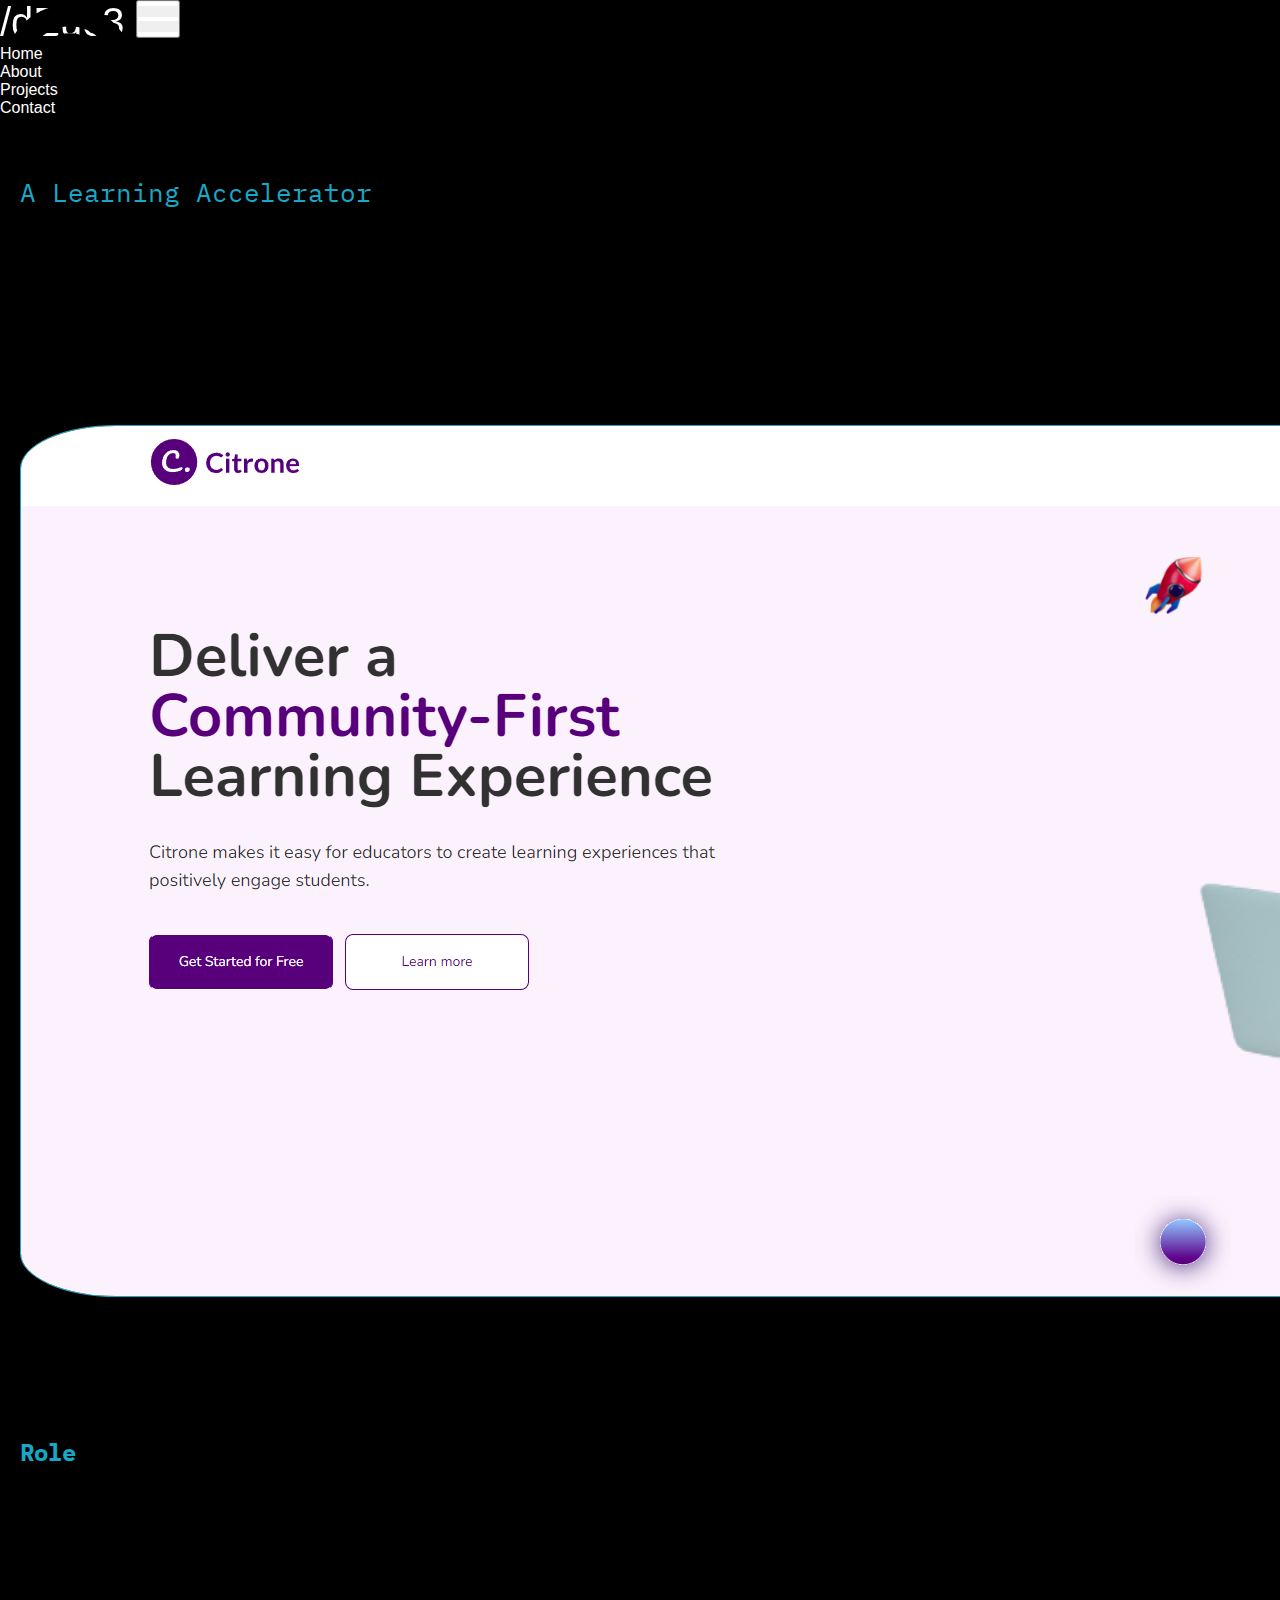
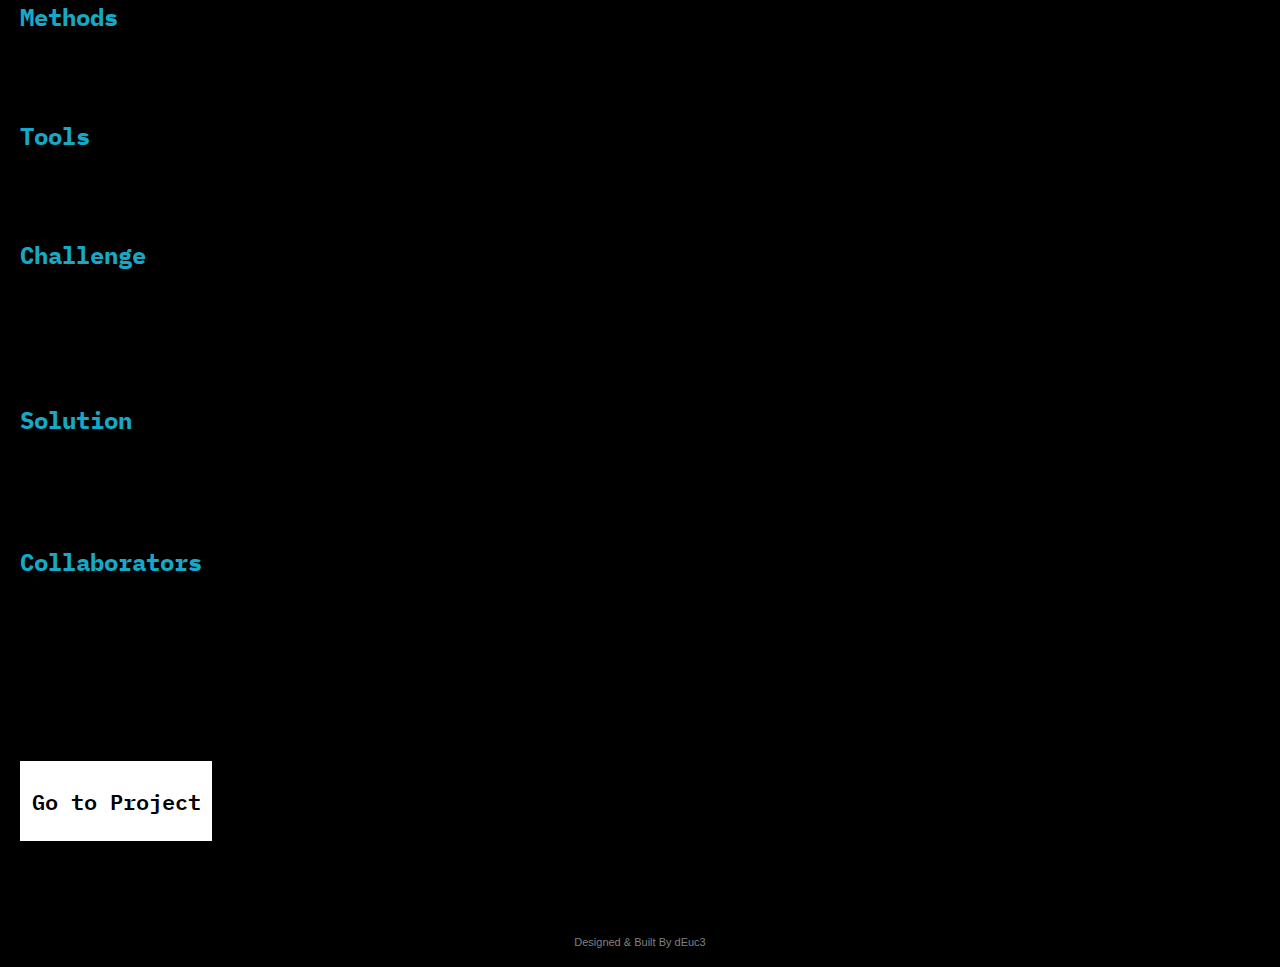
==== pages/citrone.html @ e975e11f "i have made chnages to this repository" ====
<!DOCTYPE html>
<html lang="en">

<head>
  <meta charset="UTF-8">
  <meta http-equiv="X-UA-Compatible" content="IE=edge">
  <meta name="viewport" content="width=device-width, initial-scale=1.0">
  <title>Citrone</title>
  <link rel="stylesheet" href="/pages/style2.css">
  <script defer src="https://cdn.jsdelivr.net/npm/bootstrap@5.2.3/dist/js/bootstrap.bundle.min.js"
    integrity="sha384-kenU1KFdBIe4zVF0s0G1M5b4hcpxyD9F7jL+jjXkk+Q2h455rYXK/7HAuoJl+0I4"
    crossorigin="anonymous"></script>
  <link href="https://cdn.jsdelivr.net/npm/bootstrap@5.2.3/dist/css/bootstrap.min.css" rel="stylesheet"
    integrity="sha384-rbsA2VBKQhggwzxH7pPCaAqO46MgnOM80zW1RWuH61DGLwZJEdK2Kadq2F9CUG65" crossorigin="anonymous">

<body>
  <header>
    <nav class="navbar navbar-expand-lg container " id="NavBar">
      <div class="container-fluid">
        <a class="navbar-brand" id="navbar-logo"
          href="https://www.youtube.com/watch?v=dQw4w9WgXcQ&pp=ygUjcmljayBhc3RsZXkgbmV2ZXIgZ29ubmEgZ2l2ZSB5b3UgdXA%3D"
          target="_blank"><span class="euce" style="color: transparent;">/dEuc3 </span></a>
        <button class="navbar-toggler" type="button" data-bs-toggle="collapse" data-bs-target="#navbarNavDropdown"
          aria-controls="navbarNavDropdown" aria-expanded="false" aria-label="Toggle navigation" id="navbar-toggler">
          <div id="menuToggle">
            <input id="checkbox" type="checkbox">
            <label class="toggle" for="checkbox">
              <div class="bar bar--top"></div>
              <div class="bar bar--middle"></div>
              <div class="bar bar--bottom"></div>
            </label>
          </div>
        </button>
        <div class="collapse navbar-collapse" id="navbarNavDropdown">
          <ul class="navbar-nav ms-auto">
            <li class="nav-item">
              <a class="nav-link" aria-current="page" href="/index.html">Home </a>
            </li>
            <li class="nav-item">
              <a class="nav-link" href="/index.html#about-container">About </a>
            </li>
            <li class="nav-item">
              <a class="nav-link" href="/index.html#projects">Projects </a>
            </li>
            <li class="nav-item">
              <a class="nav-link" href="/index.html#contacts">Contact </a>
            </li>
            <li class="nav-item dropdown text">
            </li>
          </ul>
        </div>
      </div>
    </nav>
  </header>
  <div id="container" class="container text-center">
    <div class="hero-header">
      <h1 class="text-white display-1">Citrone</h1>
      <p class="first-paragraph">A Learning Accelerator</p>
    </div>
    <p class="text-white paragraph">A learning accelerator application that delivers high quality community-first
      learning experience. </p>
    <div class="image-container">
      <img src="/assets/citrone-banner-1.png" class="image-fluid container project-image" alt="" srcset="">
    </div>
    <p class="paragraph text-white text-start">Citrone is a powerful learning accelerator app designed to help users
      rapidly acquire new skills and knowledge, unlocking their full potential. </p>
    <div class="description-container container ">
      <div class="description-block">
        <h2 class="text-start">Role</h2>
        <p class="text-white paragraph text-start">
          As a developer on the Citrone app, I played a key role in creating the live-session feature,
          which allows students to watch educational videos and other multimedia content to enhance their learning
          experience.
        </p>
      </div>

      <div class="description-block">
        <h2 class="text-start">Methods</h2>
        <p class="text-white paragraph text-start">
          Functional Programming, System Design,
          Information Architecture,Testing.
        </p>
      </div>

      <div class="description-block">
        <h2 class="text-start">Tools</h2>
        <p class="text-white paragraph text-start">
          ReactJs, Tailwind, Figma, NodeJs, Visual Studio, Vercel, Git.
        </p>
      </div>

      <div class="description-block">
        <h2 class="text-start">Challenge</h2>
        <p class="text-white paragraph text-start">
          Citrone, is a valuable addition to my portfolio as it showcases my ability to develop innovative and
          user-friendly solutions that can help individuals improve their knowledge and skills in an efficient and
          engaging way.
        </p>
      </div>

      <div class="description-block">
        <h2 class="text-start">Solution</h2>
        <p class="text-white paragraph text-start">
          We addressed low user engagement by implementing gamification features and personalized progress tracking,
          resulting in a more engaging and effective learning experience.
        </p>
      </div>

      <div class="description-block">
        <h2 class="text-start">Collaborators</h2>
        <p class="text-white paragraph text-start">
          Onyekwelu Jesse, Oyindamola Ogunkunle, Francis Chioma
        </p>
      </div>
    </div>
    <div class="button-container">
      <a href="https://citrone-redesign-crater.vercel.app/" target="_blank"> <button class="btn">Go to
          Project</button></a>
    </div>

  </div>
  <footer class="container hidden footer-2"> <span>Designed & Built By dEuc3</span> </footer>

</body>

</html>
---- pages/style2.css ----
@import url('https://fonts.googleapis.com/css2?family=Poppins:wght@100;200;300;400;500;600;700;800;900&display=swap');
@import url('https://fonts.googleapis.com/css2?family=IBM+Plex+Mono:wght@100;200;300;400;500;600;700&display=swap');






:root {
  --blue: #16a9c7;
  --grey: #1A1A1A;
  --black: black;
  --paragraph-size: 26px;
  --paragraph-size-small-screen: 16px;
  --heading-size: 4rem;
  --poppings: 'Poppings', sans-serif;
  --mono: 'IBM Plex Mono', sans-serif;
  --margin-bottom-header: 6rem;
  --margin-bottom-header-small-screen: 3.5rem;
  --lineheight: 1.4;
  --margin-bottom-nav: 15rem;
  --margin-bottom-nav-small-screen: 5rem;
  --navbar-font-size-small-screen: 29px;
  --image-margin-top: 6rem;
  --image-margin-bottom: 3rem;
}


* {
  padding: 0;
  margin: 0;
  box-sizing: border-box;
}

#container {
  padding: 20px;
}

body {
  background-color: var(--black) !important;
  font-family: var(--poppings);
}

.first-paragraph {
  color: var(--blue);
  font-family: var(--mono);
  font-size: var(--paragraph-size);
  line-height: var(--lineheight);
}

.paragraph {
  --paragraph-size: 20px;
  font-size: var(--paragraph-size);
}

.hero-header {
  padding-bottom: var(--margin-bottom-header);
}


/* description */

.description-container {
  margin-top: 4rem;
  max-width: 900px !important;
}

.description-block {
  margin-bottom: 4rem;
}

h2 {
  color: var(--blue);
  font-family: var(--mono);
}

/* description */


/* button */
.btn {
  background-color: white !important;
  outline: 0;
  border: none;
  color: black;
  font-family: var(--mono);
  font-weight: 600 !important;
  font-size: 1.4rem !important;
  height: 5rem;
  width: 12rem;
  margin-top: var(--image-margin-top);
  margin-bottom: var(--margin-bottom-header-small-screen);
}

.btn:hover {
  opacity: 0.8;
}

a {
  text-decoration: none !important;
}

/* button */

/* image */
.project-image {
  border: 1px solid var(--blue);
  border-radius: 5%;
  margin-top: var(--image-margin-top);
  margin-bottom: var(--image-margin-bottom);
}



/* image */

/* .navbar */
/* navbar toggler */
#checkbox {
  display: none;
}

.toggle {
  position: relative;
  width: 40px;
  cursor: pointer;
  margin: auto;
  display: block;
  height: calc(4px * 3 + 11px * 2);
}

.bar {
  position: absolute;
  left: 0;
  right: 0;
  height: 4px;
  background: white;
  color: inherit;
  opacity: 1;
  transition: none 0.35s cubic-bezier(.5, -0.35, .35, 1.5) 0s;
}

/***** Collapse Animation *****/

.bar--top {
  bottom: calc(50% + 11px + 4px/ 2);
  transition-property: bottom, margin, transform;
  transition-delay: calc(0s + 0.35s), 0s, 0s;
}

.bar--middle {
  top: calc(50% - 4px/ 2);
  transition-property: top, opacity;
  transition-duration: 0.35s, 0s;
  transition-delay: calc(0s + 0.35s * 1.3), calc(0s + 0.35s * 1.3);
}

.bar--bottom {
  top: calc(50% + 11px + 4px/ 2);
  transition-property: top, transform;
  transition-delay: 0s;
}

#checkbox:checked+.toggle .bar--top {
  bottom: calc(50% - 11px - 4px);
  margin-bottom: calc(11px + 4px/ 2);
  transform: rotate(45deg);
  transition-delay: calc(0s + 0.35s * .3), calc(0s + 0.35s * 1.3), calc(0s + 0.35s * 1.3);
}

#checkbox:checked+.toggle .bar--middle {
  top: calc(50% + 11px);
  opacity: 0;
  transition-duration: 0.35s, 0s;
  transition-delay: 0s, calc(0s + 0.35s);
}

#checkbox:checked+.toggle .bar--bottom {
  top: calc(50% - 4px/ 2);
  transform: rotate(-45deg);
  transition-delay: calc(0s + 0.35s * 1.3), calc(0s + 0.35s * 1.3);
}

/* navbar toggler */



.navbar {
  background-color: var(--black);
}

#navbar-toggler {
  padding: 0px;
}

#navbar-logo {
  font-size: 40px;
  color: white;
}


#navbar-logo:hover {
  background-image: url('/assets/mask-image.gif');
  background-size: cover;
  background-clip: text;
  -webkit-background-clip: text;
  color: transparent;
}




.navbar-nav .nav-item:not(:last-child) {
  margin-right: 3rem;
}

.nav-item .nav-link {
  color: white;
}

.navbar-nav .nav-link:hover {
  color: white;
}

.nav-link {
  position: relative;
}

.nav-link:before {
  content: '';
  width: 0%;
  background-color: var(--blue);
  height: 1px;
  position: absolute;
  left: 0;
  bottom: 0;
  transition: width 250ms ease-in-out;
}

.nav-link:hover::before {
  width: 100%;
}

/* .navbar */

/* footer css */
footer span {
  color: grey;
  font-size: 11px;
}

.footer-1 {
  background-color: black;
  padding: 20px;
}

.footer-2 {
  background-color: black;
  margin: none;
  height: 50px;
  display: flex;
  justify-content: center;
  align-items: center;
}

footer lord-icon {
  position: relative;
  top: 6px;
  left: -11px
}

#footer-links {
  color: white;
  font-size: 16px;
  position: relative;
}


#footer-links::before {
  content: '';
  width: 0%;
  background-color: var(--blue);
  height: 1px;
  position: absolute;
  left: 0;
  bottom: 0;
  transition: all 250ms ease-in-out;
}

#footer-links:hover::before {
  width: 100%;
}

li {
  list-style: none;
}

/* footer css */


/* media query */

@media screen and (max-width: 786px) {
  #navbar-logo {
    font-size: var(--navbar-font-size-small-screen);
    font-weight: 800;
    color: #E9F8F9;
    font-family: var(--mono)
  }

  .navbar {
    margin-bottom: var(--margin-bottom-nav-small-screen);
  }


  .hero-header {
    padding-bottom: var(--margin-bottom-header-small-screen);
  }


  .paragraph {
    font-size: var(--paragraph-size-small-screen);
  }



}


@media screen and (max-width: 992px) {
  #NavBar {
    border-bottom: 1px solid white;
    border-image-source: radial-gradient(circle farthest-corner at center center, #FFFFFF 0%, #111111 100%);
    border-image-slice: 1;

  }

  .nav-item {
    margin-right: 0px !important;
  }

  .nav-link:hover::before {
    width: 0%;
  }

  .nav-link:hover {
    opacity: 0.6;
  }

  #navbarNavDropdown {
    text-align: center;
  }
}

/* media query */
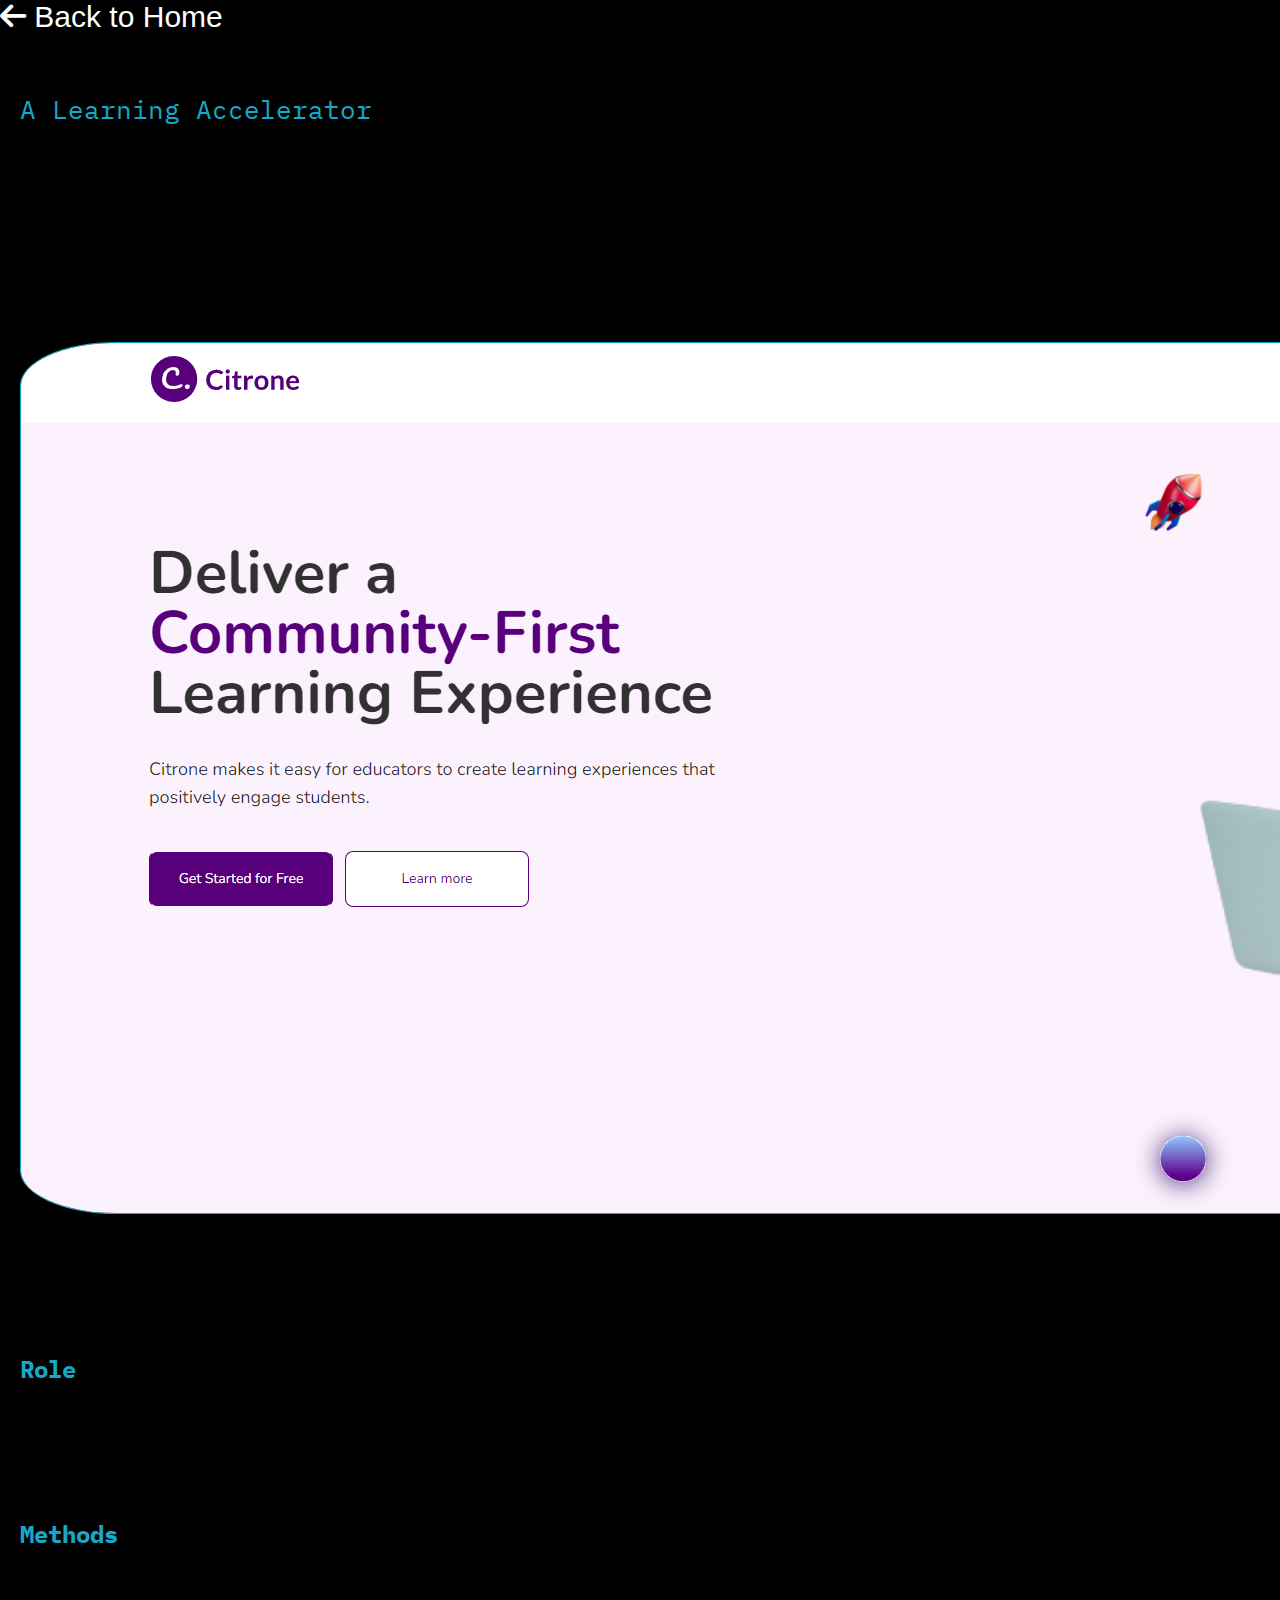
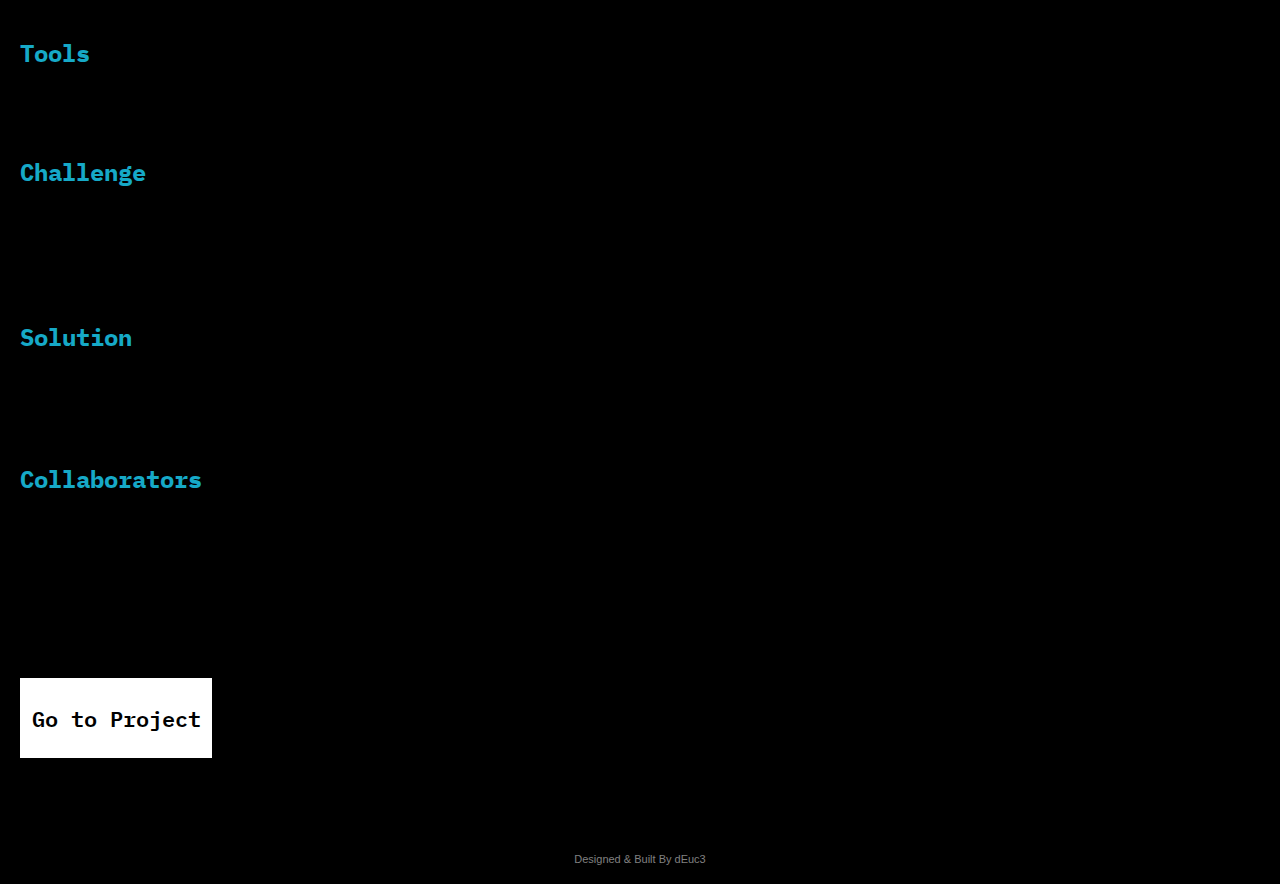
==== commit 89e74d46: "i have made chnages to this repository" ====
--- a/pages/citrone.html
+++ b/pages/citrone.html
@@ -12,44 +12,13 @@
     crossorigin="anonymous"></script>
   <link href="https://cdn.jsdelivr.net/npm/bootstrap@5.2.3/dist/css/bootstrap.min.css" rel="stylesheet"
     integrity="sha384-rbsA2VBKQhggwzxH7pPCaAqO46MgnOM80zW1RWuH61DGLwZJEdK2Kadq2F9CUG65" crossorigin="anonymous">
+    <link rel="stylesheet" href="https://cdnjs.cloudflare.com/ajax/libs/font-awesome/6.4.0/css/all.min.css">
+
 
 <body>
   <header>
-    <nav class="navbar navbar-expand-lg container " id="NavBar">
-      <div class="container-fluid">
-        <a class="navbar-brand" id="navbar-logo"
-          href="https://www.youtube.com/watch?v=dQw4w9WgXcQ&pp=ygUjcmljayBhc3RsZXkgbmV2ZXIgZ29ubmEgZ2l2ZSB5b3UgdXA%3D"
-          target="_blank"><span class="euce" style="color: transparent;">/dEuc3 </span></a>
-        <button class="navbar-toggler" type="button" data-bs-toggle="collapse" data-bs-target="#navbarNavDropdown"
-          aria-controls="navbarNavDropdown" aria-expanded="false" aria-label="Toggle navigation" id="navbar-toggler">
-          <div id="menuToggle">
-            <input id="checkbox" type="checkbox">
-            <label class="toggle" for="checkbox">
-              <div class="bar bar--top"></div>
-              <div class="bar bar--middle"></div>
-              <div class="bar bar--bottom"></div>
-            </label>
-          </div>
-        </button>
-        <div class="collapse navbar-collapse" id="navbarNavDropdown">
-          <ul class="navbar-nav ms-auto">
-            <li class="nav-item">
-              <a class="nav-link" aria-current="page" href="/index.html">Home </a>
-            </li>
-            <li class="nav-item">
-              <a class="nav-link" href="/index.html#about-container">About </a>
-            </li>
-            <li class="nav-item">
-              <a class="nav-link" href="/index.html#projects">Projects </a>
-            </li>
-            <li class="nav-item">
-              <a class="nav-link" href="/index.html#contacts">Contact </a>
-            </li>
-            <li class="nav-item dropdown text">
-            </li>
-          </ul>
-        </div>
-      </div>
+    <nav class="navbar  container " id="NavBar">
+      <a class="go-back" href="/index.html"> <i class="fa-arrow-left fa"></i> Back to Home</a>
     </nav>
   </header>
   <div id="container" class="container text-center">
--- a/pages/style2.css
+++ b/pages/style2.css
@@ -114,134 +114,20 @@
 
 /* image */
 
-/* .navbar */
-/* navbar toggler */
-#checkbox {
-  display: none;
-}
-
-.toggle {
-  position: relative;
-  width: 40px;
+
+/* navbar css */
+
+
+.go-back{
+  color: white;
   cursor: pointer;
-  margin: auto;
-  display: block;
-  height: calc(4px * 3 + 11px * 2);
-}
-
-.bar {
-  position: absolute;
-  left: 0;
-  right: 0;
-  height: 4px;
-  background: white;
-  color: inherit;
-  opacity: 1;
-  transition: none 0.35s cubic-bezier(.5, -0.35, .35, 1.5) 0s;
-}
-
-/***** Collapse Animation *****/
-
-.bar--top {
-  bottom: calc(50% + 11px + 4px/ 2);
-  transition-property: bottom, margin, transform;
-  transition-delay: calc(0s + 0.35s), 0s, 0s;
-}
-
-.bar--middle {
-  top: calc(50% - 4px/ 2);
-  transition-property: top, opacity;
-  transition-duration: 0.35s, 0s;
-  transition-delay: calc(0s + 0.35s * 1.3), calc(0s + 0.35s * 1.3);
-}
-
-.bar--bottom {
-  top: calc(50% + 11px + 4px/ 2);
-  transition-property: top, transform;
-  transition-delay: 0s;
-}
-
-#checkbox:checked+.toggle .bar--top {
-  bottom: calc(50% - 11px - 4px);
-  margin-bottom: calc(11px + 4px/ 2);
-  transform: rotate(45deg);
-  transition-delay: calc(0s + 0.35s * .3), calc(0s + 0.35s * 1.3), calc(0s + 0.35s * 1.3);
-}
-
-#checkbox:checked+.toggle .bar--middle {
-  top: calc(50% + 11px);
-  opacity: 0;
-  transition-duration: 0.35s, 0s;
-  transition-delay: 0s, calc(0s + 0.35s);
-}
-
-#checkbox:checked+.toggle .bar--bottom {
-  top: calc(50% - 4px/ 2);
-  transform: rotate(-45deg);
-  transition-delay: calc(0s + 0.35s * 1.3), calc(0s + 0.35s * 1.3);
-}
-
-/* navbar toggler */
-
-
-
-.navbar {
-  background-color: var(--black);
-}
-
-#navbar-toggler {
-  padding: 0px;
-}
-
-#navbar-logo {
-  font-size: 40px;
+  font-size: 30px;
+}
+
+.go-back:hover{
   color: white;
-}
-
-
-#navbar-logo:hover {
-  background-image: url('/assets/mask-image.gif');
-  background-size: cover;
-  background-clip: text;
-  -webkit-background-clip: text;
-  color: transparent;
-}
-
-
-
-
-.navbar-nav .nav-item:not(:last-child) {
-  margin-right: 3rem;
-}
-
-.nav-item .nav-link {
-  color: white;
-}
-
-.navbar-nav .nav-link:hover {
-  color: white;
-}
-
-.nav-link {
-  position: relative;
-}
-
-.nav-link:before {
-  content: '';
-  width: 0%;
-  background-color: var(--blue);
-  height: 1px;
-  position: absolute;
-  left: 0;
-  bottom: 0;
-  transition: width 250ms ease-in-out;
-}
-
-.nav-link:hover::before {
-  width: 100%;
-}
-
-/* .navbar */
+} 
+
 
 /* footer css */
 footer span {
@@ -301,16 +187,6 @@
 /* media query */
 
 @media screen and (max-width: 786px) {
-  #navbar-logo {
-    font-size: var(--navbar-font-size-small-screen);
-    font-weight: 800;
-    color: #E9F8F9;
-    font-family: var(--mono)
-  }
-
-  .navbar {
-    margin-bottom: var(--margin-bottom-nav-small-screen);
-  }
 
 
   .hero-header {
@@ -328,28 +204,6 @@
 
 
 @media screen and (max-width: 992px) {
-  #NavBar {
-    border-bottom: 1px solid white;
-    border-image-source: radial-gradient(circle farthest-corner at center center, #FFFFFF 0%, #111111 100%);
-    border-image-slice: 1;
-
-  }
-
-  .nav-item {
-    margin-right: 0px !important;
-  }
-
-  .nav-link:hover::before {
-    width: 0%;
-  }
-
-  .nav-link:hover {
-    opacity: 0.6;
-  }
-
-  #navbarNavDropdown {
-    text-align: center;
-  }
 }
 
 /* media query */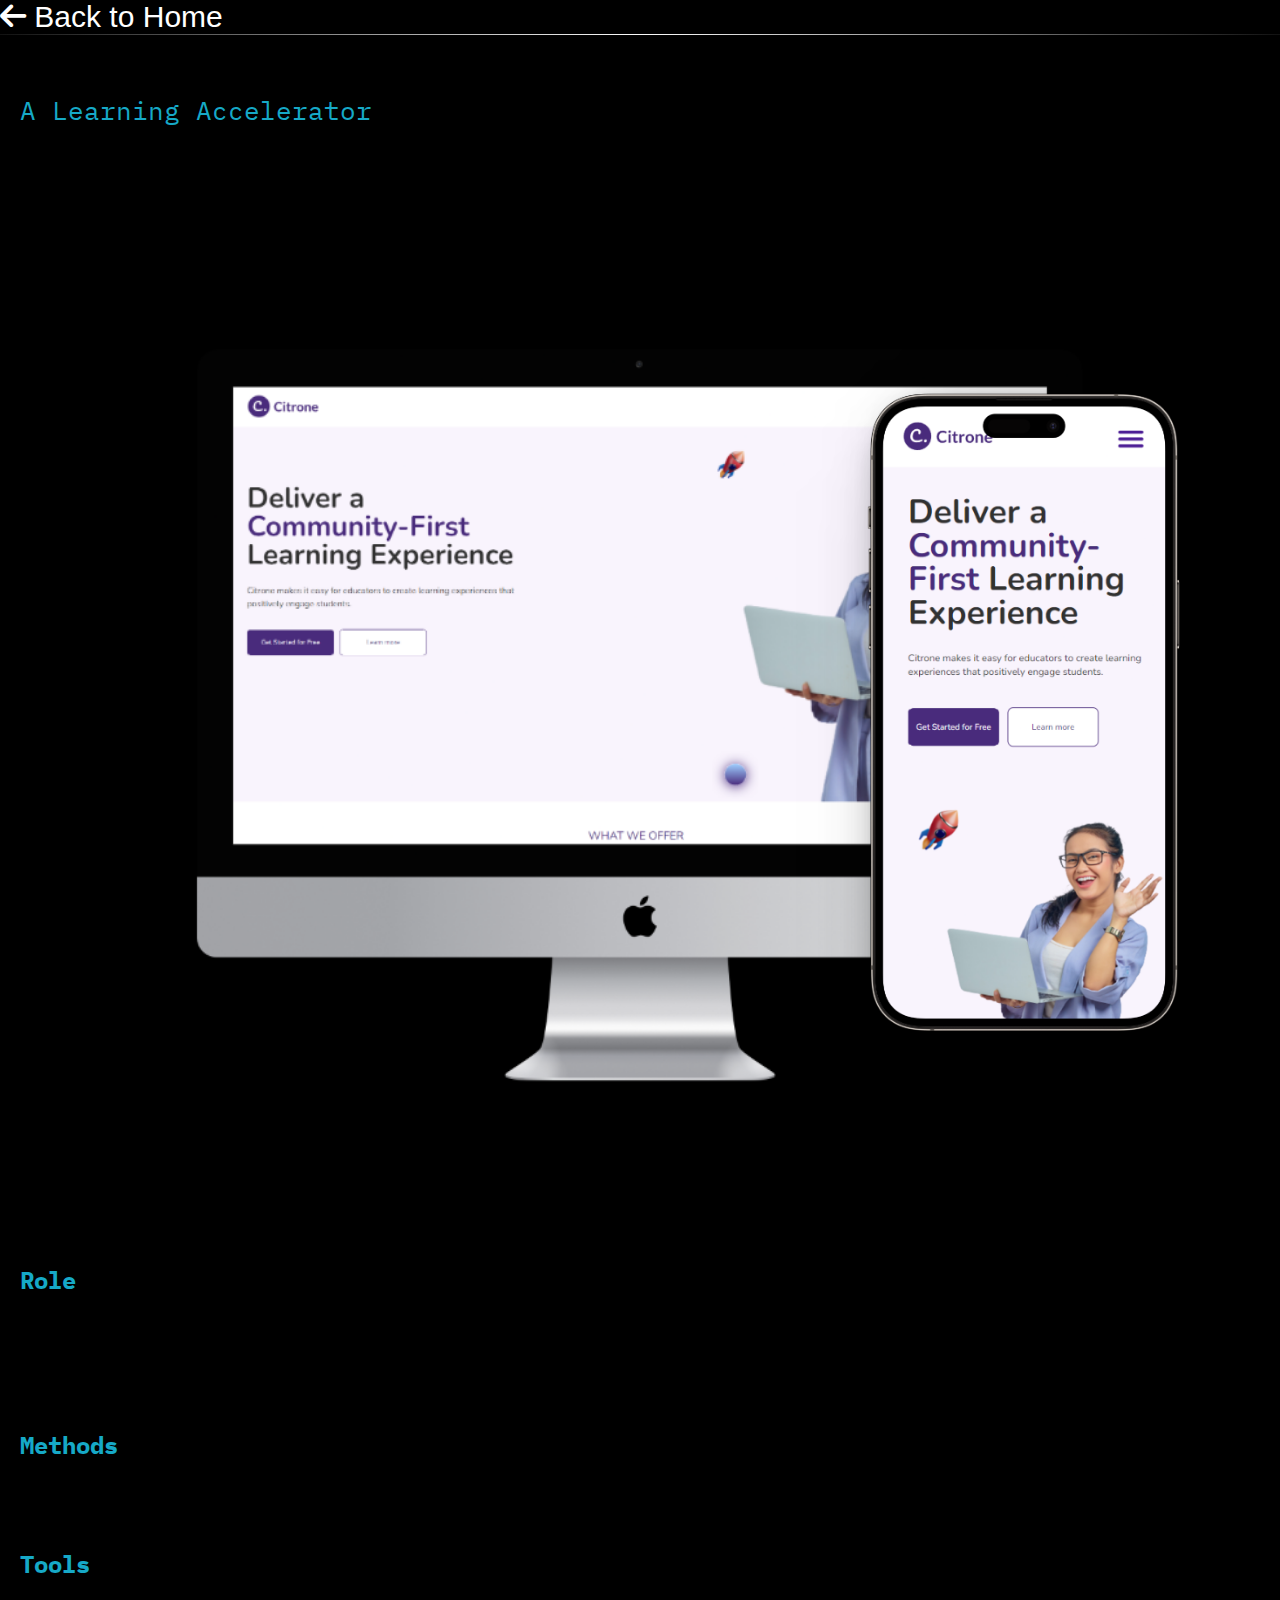
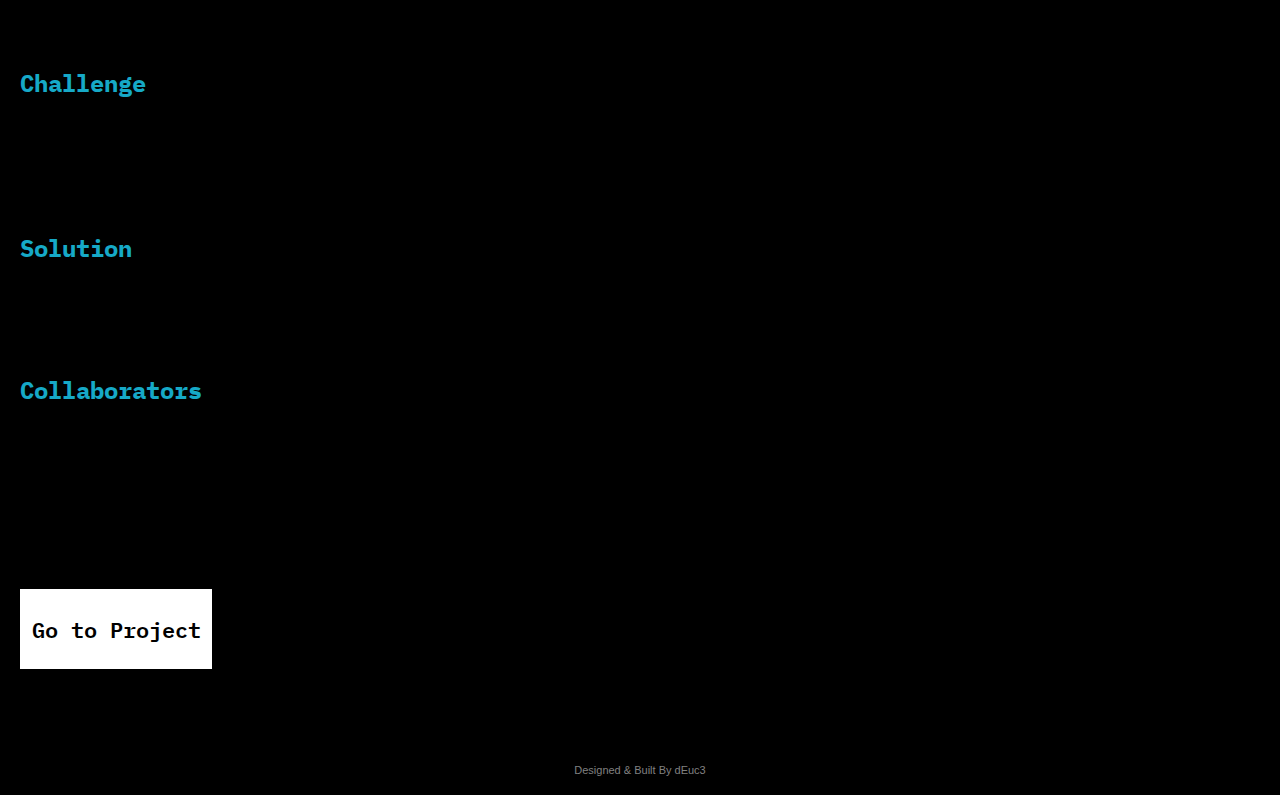
==== commit aaab18db: "i made chnages to navigation and project section" ====
--- a/pages/citrone.html
+++ b/pages/citrone.html
@@ -29,7 +29,10 @@
     <p class="text-white paragraph">A learning accelerator application that delivers high quality community-first
       learning experience. </p>
     <div class="image-container">
-      <img src="/assets/citrone-banner-1.png" class="image-fluid container project-image" alt="" srcset="">
+      <div class="mock-up">
+        <img src="/assets/mock-ups/citrone-mock-up.png" alt="">
+        <img src="/assets/mock-ups/citrone-mock-up-mobile.png" alt="">
+      </div>
     </div>
     <p class="paragraph text-white text-start">Citrone is a powerful learning accelerator app designed to help users
       rapidly acquire new skills and knowledge, unlocking their full potential. </p>
--- a/pages/style2.css
+++ b/pages/style2.css
@@ -103,11 +103,27 @@
 /* button */
 
 /* image */
-.project-image {
-  border: 1px solid var(--blue);
-  border-radius: 5%;
-  margin-top: var(--image-margin-top);
-  margin-bottom: var(--image-margin-bottom);
+
+.mock-up img {
+}
+
+.mock-up{
+  display: flex;
+  align-items: center;
+  flex-direction: row-reverse;
+  max-width: 100%;
+  position: relative;
+}
+
+.mock-up img:first-child{
+  width: 100%;
+  display: block;
+}
+
+.mock-up img:last-child{
+  position: absolute;
+  right: 0px;
+  height: 90%;
 }
 
 
@@ -116,7 +132,11 @@
 
 
 /* navbar css */
-
+nav{
+  border-bottom: 0.5px solid white;
+  border-image-source: radial-gradient(circle farthest-corner at center center, #FFFFFF 0%, #111111 100%);
+  border-image-slice: 1;
+}
 
 .go-back{
   color: white;
@@ -203,7 +223,14 @@
 }
 
 
-@media screen and (max-width: 992px) {
+@media screen and (max-width: 574px) {
+  nav{
+    padding: 20px !important;
+  }
+
+  .go-back{
+    font-size: 1.5rem;
+  }
 }
 
 /* media query */